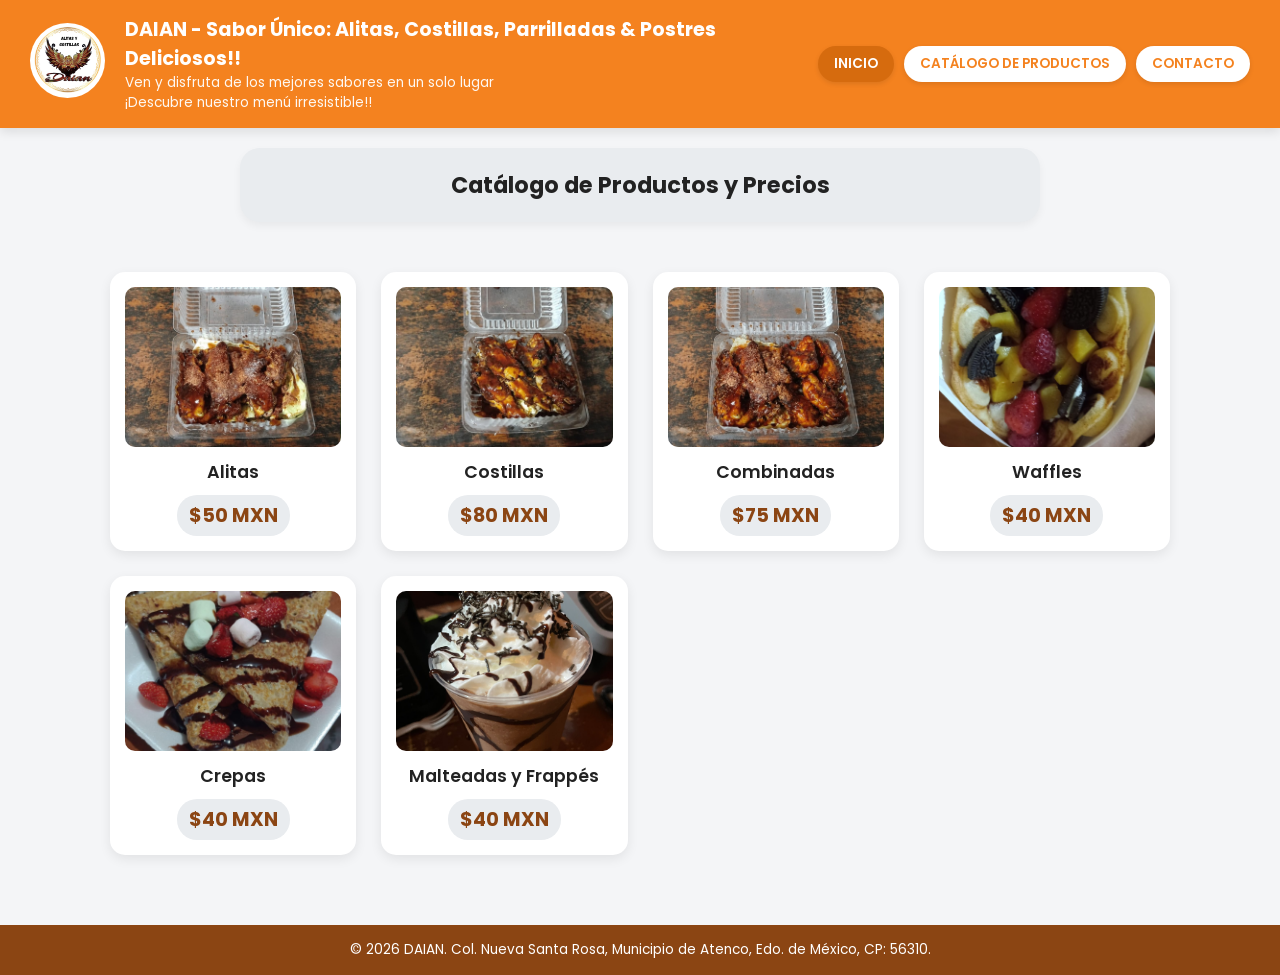
==== catalogo.html @ e8fd280b "Add files via upload" ====
<!DOCTYPE html>
<html lang="es">
<head>
    <meta charset="UTF-8">
    <meta name="viewport" content="width=device-width, initial-scale=1.0">
    <title>DAIAN - Catálogo de Productos</title>
    <link rel="stylesheet" href="css/styles.css">
</head>
<body>

    <header class="header">
        <div class="logo-container">
            <img src="img/logo-2.jpg" alt="DAIAN Logo" class="logo" width="85px" height="auto">
        </div>
        <div class="header-text">
            <h1>DAIAN - Sabor Único: Alitas, Costillas, Parrilladas & Postres Deliciosos!!</h1>
            <p class="subtitle">Ven y disfruta de los mejores sabores en un solo lugar</p>
            <p class="tagline">¡Descubre nuestro menú irresistible!!</p>
        </div>
        <nav class="nav-menu">
            <a href="index.html" class="nav-link active">INICIO</a>
            <a href="catalogo.html" class="nav-link">CATÁLOGO DE PRODUCTOS</a>
            <a href="contacto.html" class="nav-link">CONTACTO</a>
        </nav> 
    </header>

    <section class="info-banner">
        <h2>Catálogo de Productos y Precios</h2>
    </section>

    <section class="catalog-grid">
        <div class="catalog-card">
            <img src="img/alitas.jpeg" alt="Alitas">
            <div class="catalog-info">
                <h3>Alitas</h3>
                <p class="price">$50 MXN</p>
            </div>
        </div>

        <div class="catalog-card">
            <img src="img/costillas.jpeg" alt="Costillas">
            <div class="catalog-info">
                <h3>Costillas</h3>
                <p class="price">$80 MXN</p>
            </div>
        </div>

        <div class="catalog-card">
            <img src="img/combinada.jpeg" alt="Combinadas">
            <div class="catalog-info">
                <h3>Combinadas</h3>
                <p class="price">$75 MXN</p>
            </div>
        </div>

        <div class="catalog-card">
            <img src="img/waffles.jpeg" alt="Waffles">
            <div class="catalog-info">
                <h3>Waffles</h3>
                <p class="price">$40 MXN</p>
            </div>
        </div>

        <div class="catalog-card">
            <img src="img/crepas.jpeg" alt="Crepas">
            <div class="catalog-info">
                <h3>Crepas</h3>
                <p class="price">$40 MXN</p>
            </div>
        </div>

        <div class="catalog-card">
            <img src="img/bebidas.jpeg" alt="Malteadas y Bebidas">
            <div class="catalog-info">
                <h3>Malteadas y Frappés</h3>
                <p class="price">$40 MXN</p>
            </div>
        </div>
    </section>

    <footer class="footer">
        <p>© 2026 DAIAN. Col. Nueva Santa Rosa, Municipio de Atenco, Edo. de México, CP: 56310.</p>
    </footer>
    <script src="js/scripts.js"></script>
</body>
</html>
---- css/styles.css ----
@import url('https://fonts.googleapis.com/css2?family=Poppins:wght@400;600;700&display=swap');

:root {
    --color-orange: #f4821f;
    --color-orange-dark: #d66b0e;
    --color-brown: #8b4513;
    --color-bg-light: #f4f5f7;
    --color-card-bg: #e9ecef;
    --color-white: #ffffff;
    --color-text-dark: #222222;
    --border-radius-main: 20px;
    --border-radius-card: 15px;
}

* {
    box-sizing: border-box;
    margin: 0;
    padding: 0;
    font-family: 'Poppins', sans-serif;
}

body {
    background-color: var(--color-bg-light);
    color: var(--color-text-dark);
}

.header {
    background-color: var(--color-orange);
    color: var(--color-white);
    padding: 15px 30px;
    display: flex;
    align-items: center;
    justify-content: space-between;
    flex-wrap: wrap;
    box-shadow: 0 4px 10px rgba(0, 0, 0, 0.1);
}

.logo-container .logo {
    width: 75px;
    height: 75px;
    border-radius: 50%;
    object-fit: cover;
    background-color: var(--color-white);
    padding: 2px;
}

.header-text {
    flex: 1;
    margin: 0 20px;
}

.header-text h1 {
    font-size: 1.2rem;
    font-weight: 700;
}

.header-text .subtitle,
.header-text .tagline {
    font-size: 0.85rem;
    font-weight: 400;
    opacity: 0.95;
}

.nav-menu {
    display: flex;
    gap: 10px;
    flex-wrap: wrap;
}

.nav-link {
    background-color: var(--color-white);
    color: var(--color-orange);
    text-decoration: none;
    padding: 8px 16px;
    border-radius: var(--border-radius-main);
    font-size: 0.85rem;
    font-weight: 600;
    transition: all 0.3s ease;
    box-shadow: 0 2px 5px rgba(0,0,0,0.1);
}

.nav-link:hover, 
.nav-link.active {
    background-color: var(--color-orange-dark);
    color: var(--color-white);
}

.hero-section {
    padding: 20px;
    display: flex;
    justify-content: center;
}

.hero-image-container {
    width: 100%;
    max-width: 1000px;
    overflow: hidden;
    border-radius: var(--border-radius-main);
    box-shadow: 0 6px 15px rgba(0, 0, 0, 0.1);
}

.hero-image {
    width: 100%;
    max-height: 400px;
    object-fit: cover;
    display: block;
}

.info-banner {
    background-color: var(--color-card-bg);
    max-width: 800px;
    margin: 20px auto;
    padding: 20px;
    border-radius: var(--border-radius-main);
    text-align: center;
    box-shadow: 0 4px 8px rgba(0,0,0,0.05);
}

.info-banner h2 {
    color: var(--color-text-dark);
    font-size: 1.4rem;
    font-weight: 700;
}

.gallery-container {
    display: flex;
    justify-content: center;
    gap: 20px;
    padding: 20px;
    max-width: 1100px;
    margin: 0 auto;
    flex-wrap: wrap;
}

.card {
    background-color: var(--color-white);
    border-radius: var(--border-radius-card);
    padding: 10px;
    width: 220px;
    box-shadow: 0 4px 12px rgba(0, 0, 0, 0.08);
    transition: transform 0.2s ease, box-shadow 0.2s ease;
    text-align: center;
}

.card:hover {
    transform: translateY(-5px);
    box-shadow: 0 8px 18px rgba(0, 0, 0, 0.12);
}

.card img {
    width: 100%;
    height: 150px;
    object-fit: cover;
    border-radius: 10px;
}

.card-title {
    margin-top: 10px;
    font-weight: 600;
    font-size: 0.95rem;
    color: var(--color-brown);
}

.footer {
    background-color: var(--color-brown);
    color: var(--color-white);
    text-align: center;
    padding: 15px 20px;
    margin-top: 40px;
    font-size: 0.85rem;
}
.catalog-grid {
    display: grid;
    grid-template-columns: repeat(auto-fit, minmax(220px, 1fr));
    gap: 25px;
    padding: 30px 20px;
    max-width: 1100px;
    margin: 0 auto;
}

.catalog-card {
    background-color: var(--color-white);
    border-radius: var(--border-radius-card);
    padding: 15px;
    box-shadow: 0 4px 12px rgba(0, 0, 0, 0.08);
    text-align: center;
    transition: transform 0.2s ease, box-shadow 0.2s ease;
    display: flex;
    flex-direction: column;
    justify-content: space-between;
}

.catalog-card:hover {
    transform: translateY(-5px);
    box-shadow: 0 8px 18px rgba(0, 0, 0, 0.12);
}

.catalog-card img {
    width: 100%;
    height: 160px;
    object-fit: cover;
    border-radius: 10px;
    margin-bottom: 12px;
}

.catalog-info h3 {
    font-size: 1.1rem;
    color: var(--color-text-dark);
    margin-bottom: 5px;
    font-weight: 600;
}

.catalog-info .price {
    font-size: 1.2rem;
    font-weight: 700;
    color: var(--color-brown);
    background-color: var(--color-card-bg);
    padding: 6px 12px;
    border-radius: var(--border-radius-main);
    display: inline-block;
    margin-top: 5px;
}

.contact-container {
    display: flex;
    justify-content: center;
    gap: 20px;
    padding: 30px 20px;
    max-width: 1100px;
    margin: 0 auto;
    flex-wrap: wrap;
}

.contact-card {
    background-color: var(--color-white);
    border-radius: var(--border-radius-card);
    padding: 25px;
    width: 280px;
    box-shadow: 0 4px 12px rgba(0, 0, 0, 0.08);
    text-align: center;
    display: flex;
    flex-direction: column;
    justify-content: space-between;
}

.contact-card h3 {
    color: var(--color-brown);
    margin-bottom: 10px;
    font-size: 1.2rem;
}

.contact-card p {
    font-size: 0.9rem;
    color: var(--color-text-dark);
    margin-bottom: 20px;
}

.contact-button {
    display: inline-block;
    padding: 10px 18px;
    border-radius: var(--border-radius-main);
    text-decoration: none;
    color: var(--color-white);
    font-weight: 600;
    font-size: 0.9rem;
    transition: opacity 0.3s ease;
}

.contact-button:hover {
    opacity: 0.85;
}

.whatsapp-btn {
    background-color: #25d366;
}

.facebook-btn {
    background-color: #1877f2;
}

.gmail-btn {
    background-color: #ea4335;
}

.dev-container {
    display: flex;
    justify-content: center;
    align-items: center;
    min-height: 50vh;
    padding: 20px;
}

.dev-card {
    background-color: var(--color-white);
    border-radius: var(--border-radius-main);
    padding: 40px 30px;
    text-align: center;
    box-shadow: 0 6px 15px rgba(0,0,0,0.1);
    max-width: 500px;
}

.dev-card h2 {
    color: var(--color-orange);
    font-size: 1.6rem;
    margin-bottom: 15px;
}

.dev-card p {
    font-size: 1rem;
    margin-bottom: 25px;
}

.btn-back {
    display: inline-block;
}
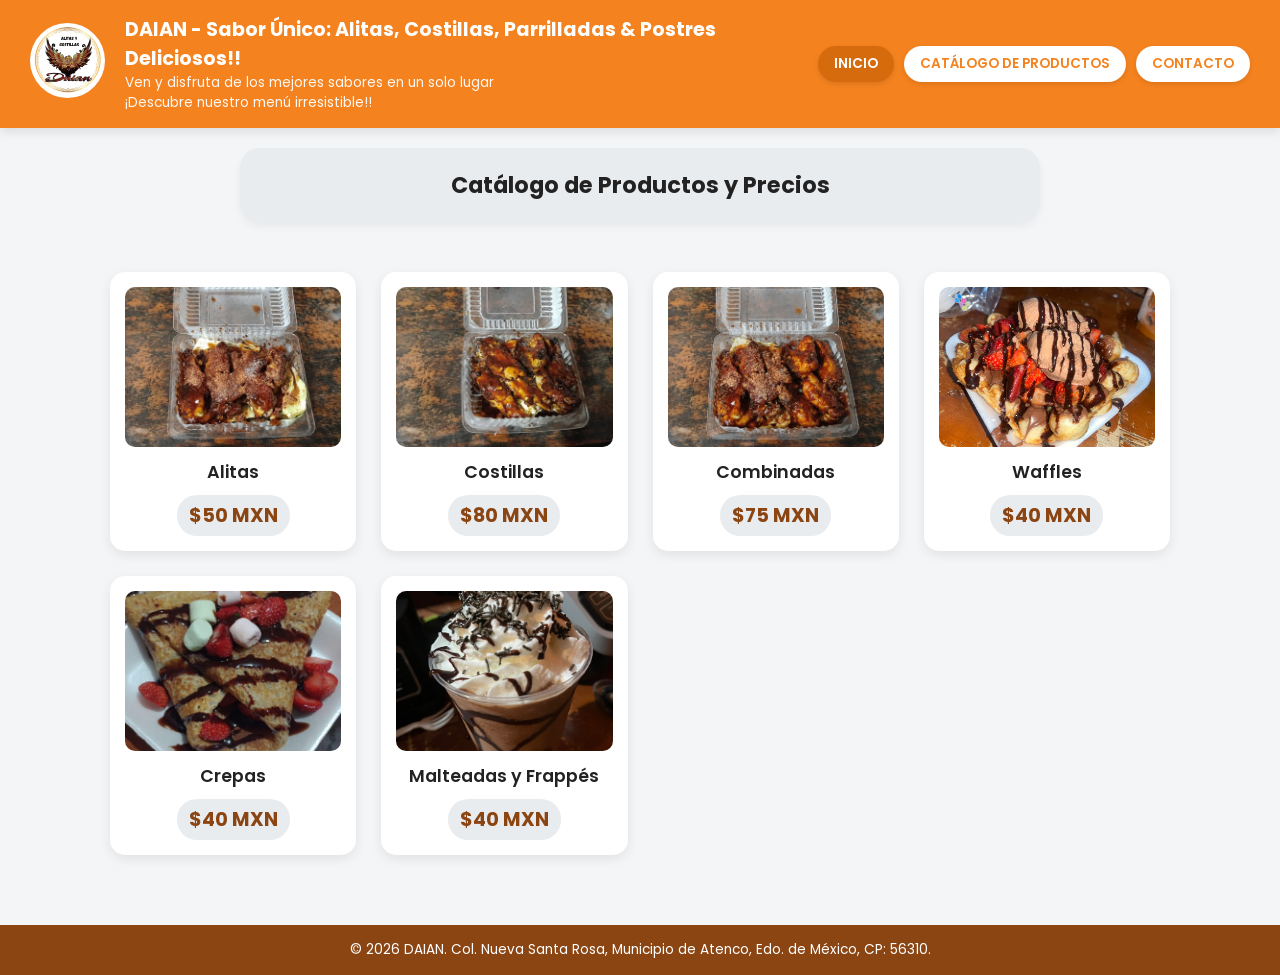
==== commit e3a96375: "Fix HTML formatting in catalogo.html" ====
--- a/catalogo.html
+++ b/catalogo.html
@@ -81,6 +81,5 @@
     <footer class="footer">
         <p>© 2026 DAIAN. Col. Nueva Santa Rosa, Municipio de Atenco, Edo. de México, CP: 56310.</p>
     </footer>
-    <script src="js/scripts.js"></script>
 </body>
-</html>+</html>
